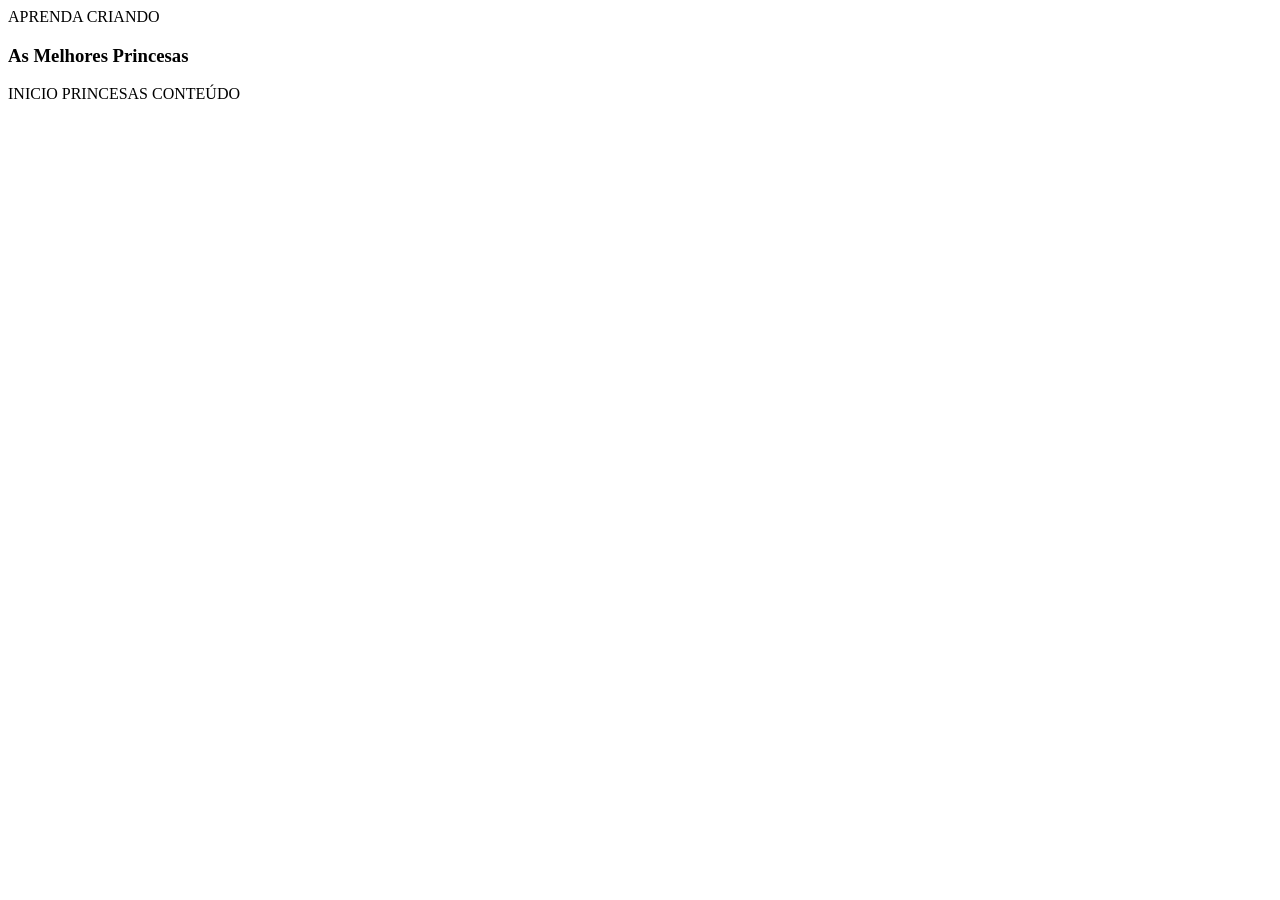
==== index.html @ d7067346 "links_navegacao" ====
<!DOCTYPE html>
<html lang="pt-BR">
    <head>
        <meta charset="UTF-8" />
        <title>Melhores Princesas</title>
        <link rel="stylesheet" href="css/style.css">
    </head>
    <body>
        <header id="inicio">
            <section class="cabecalho">
                <section class="logo">
                <span>APRENDA CRIANDO</span>
                <h1>As Melhores Princesas</h1>
                </section>
                <section class="menu">
                    <span>INICIO</span>
                    <span>PRINCESAS</span>
                    <span>CONTEÚDO</span>
                </section>
            </section>
           </header>
</body>
</html>
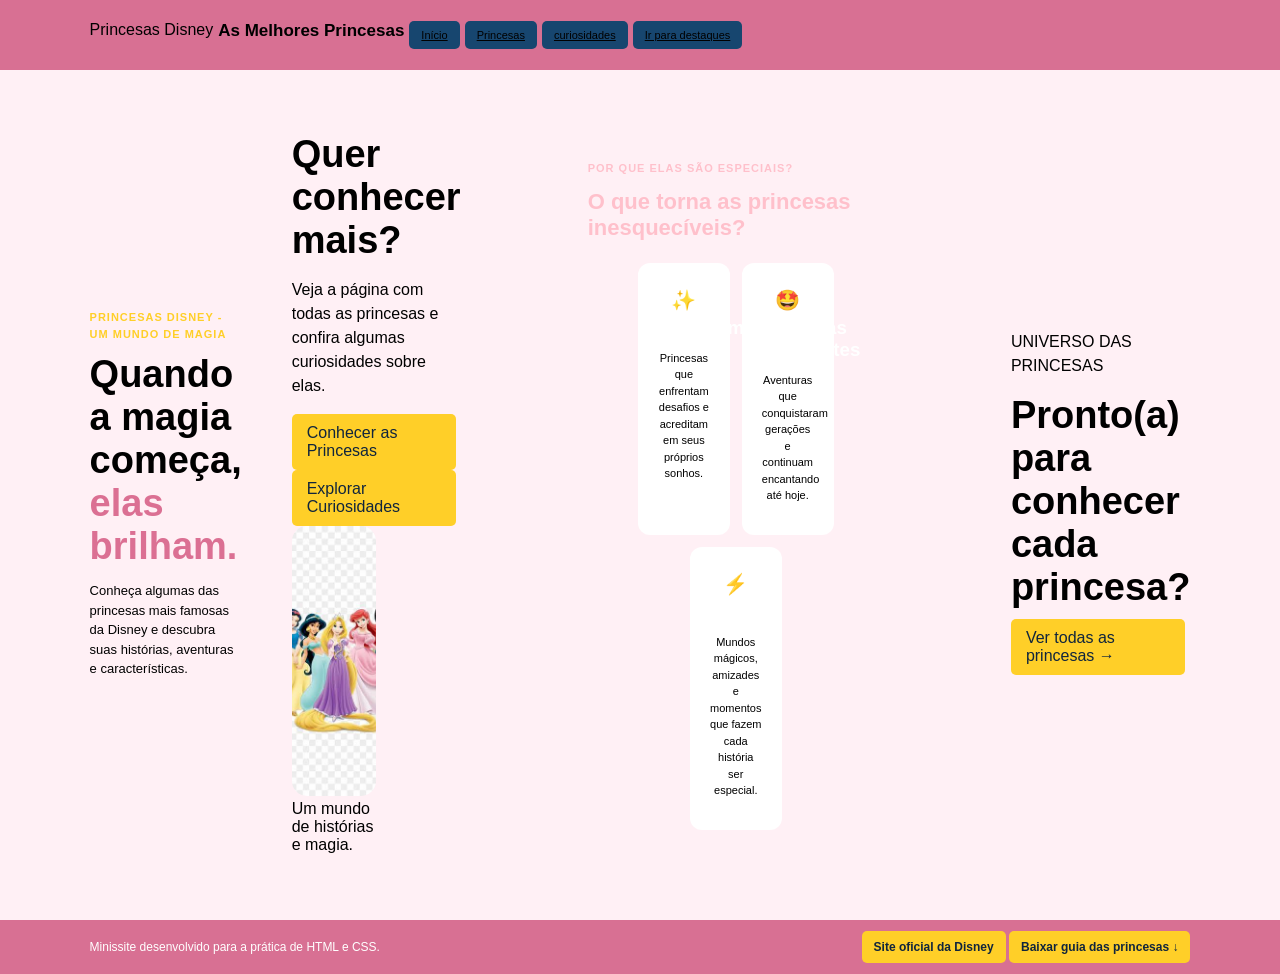
==== commit 6d7106c6: "feat: links e navegacao" ====
--- a/index.html
+++ b/index.html
@@ -2,22 +2,74 @@
 <html lang="pt-BR">
     <head>
         <meta charset="UTF-8" />
-        <title>Melhores Princesas</title>
+        <title>Princesas Disney</title>
         <link rel="stylesheet" href="css/style.css">
     </head>
     <body>
-        <header id="inicio">
+        <header>
             <section class="cabecalho">
                 <section class="logo">
-                <span>APRENDA CRIANDO</span>
+                <span>Princesas Disney</span>
                 <h1>As Melhores Princesas</h1>
+                <a href="index.html">Início</a>
+                <a href="pages/personagens.html">Princesas</a>
+                <a href="pages/curiosidades.html">curiosidades</a>
+                <a href="#destaques">Ir para destaques </a>
                 </section>
-                <section class="menu">
-                    <span>INICIO</span>
-                    <span>PRINCESAS</span>
-                    <span>CONTEÚDO</span>
-                </section>
+           </header>
+           <main>
+            <section id="inicio">
+                <article>
+                    <p>PRINCESAS DISNEY - UM MUNDO DE MAGIA</p>
+                        <h2>Quando a magia começa, <strong>elas brilham.</strong></h2>
+                        <p>Conheça algumas das princesas mais famosas da Disney e descubra suas histórias, aventuras e características.</p>
+                </article>
+            <section>
+                <h2>Quer conhecer mais?</h2>
+                <p>Veja a página com todas as princesas e confira algumas curiosidades sobre elas.</p>
+                <a href="pages/personagens.html">Conhecer as Princesas</a>
+                <a href="pages/curiosidades.html">Explorar Curiosidades</a>
+            </article>
+            <article>
+                <img src="img/princesas.png" alt="Princesas da Disney"
+                <p>Um mundo de histórias e magia.</p>
+            </article>
             </section>
-           </header>
+
+            <section id="destaques">
+                <p>POR QUE ELAS SÃO ESPECIAIS?</p>
+                <h2>O que torna as princesas inesquecíveis?</h2>
+                <article>
+                    <h3>✨</h3>
+                    <h3>Coragem</h3>
+                    <p>Princesas que enfrentam desafios e acreditam em seus próprios sonhos.</p>
+                </article>
+
+                <article>
+                    <h3>🤩</h3>
+                    <h3>Histórias marcantes</h3>
+                    <p>Aventuras que conquistaram gerações e continuam encantando até hoje.</p>
+                </article>
+
+                <article>
+                    <h3>⚡</h3>
+                    <h3>Magia</h3>
+                    <p>Mundos mágicos, amizades e momentos que fazem cada história ser especial.</p>
+                </article>
+            </section>
+
+            <section id="convite">
+                <p>UNIVERSO DAS PRINCESAS</p>
+                <h2>Pronto(a) para conhecer cada princesa?</h2>
+                <a href="pages/personagens.html">Ver todas as princesas &#8594;</a>
+            </section>
+           </main>
+           <footer>
+            <p>Minissite desenvolvido para a prática de HTML e CSS.</p>
+            <section>
+                <a href="https://princess.disney.com/" target="_blank">Site oficial da Disney</a>
+                <a href="assets/arquivos/guia-princesas.txt">Baixar guia das princesas &#8595;</a>
+            </section>
+           </footer>
 </body>
 </html>
--- a/css/style.css
+++ b/css/style.css
@@ -0,0 +1,223 @@
+* {
+    box-sizing: border-box;
+}
+
+body {
+    font-family: Arial, Helvetica, sans-serif;
+    background-color: #fff0f5;
+    color: black;
+    margin: 0;
+}
+
+header {
+    background-color: #d87093;
+    color: black;
+    padding: 15px 7%;
+    display: flex;
+    align-items: center;
+    justify-content: space-between;
+    min-height: 70px;
+}
+
+header h1 {
+    font-size: 17px;
+    margin: 0;
+}
+
+header section {
+    display: flex;
+    gap: 5px;
+}
+
+header a {
+    background-color: #17466f;
+    color: black;
+    padding: 8px 12px;
+    border-radius: 5px;
+    font-size: 11px;
+}
+
+header.ativo {
+    background-color: #ffcf28;
+    color: #10253d;
+}
+
+
+/* inicio */
+
+#inicio {
+    background-color: #fff0f5;
+    color: black;
+    padding: 45px 7%;
+    display: flex;
+    justify-content: space-between;
+    align-items: center;
+    gap: 50px;
+}
+
+#inicio article {
+    width: 50%;
+}
+
+#inicio article:first-child p:first-child {
+    color:#ffcf28;
+    font-size: 11px;
+    font-weight: bold;
+    letter-spacing: 1px;
+}
+
+#inicio h2 {
+    color: black;
+    font-size: 38px;
+    margin: 10px 0;
+}
+
+#inicio h2 strong {
+    color: palevioletred;
+    display: block;
+    font-size: italic;
+}
+
+#inicio article p {
+    font-size:13px;
+}
+
+#inicio article a {
+    display: inline-block;
+    background-color: palevioletred;
+    color: black;
+    text-decoration: none;
+    padding: 10px 14px;
+    border-radius: 5px;
+    font-size: 11px;
+    font-weight: bold;
+    margin-top: 10px;
+}
+
+#inicio article a + a {
+    background-color: #21499b;
+    color:black;
+}
+
+/*imagem */
+
+#inicio article: :last-child {
+    text-align: center;
+}
+
+#inicio img {
+    width: 100%;
+    height: 270px;
+    object-fit: cover;
+    border-radius: 15px;
+}
+
+
+#destaques {
+    padding: 45px 7%;
+    display: flex;
+    flex-wrap: wrap;
+    justify-content: center;
+    gap: 12px;
+}
+
+#destaques > p {
+    width: 100%;
+    color: pink;
+    font-size: 11px;
+    font-weight: bold;
+    letter-spacing: 1px;
+    margin: 0;
+}
+
+#destaques > h2 {
+    width: 100%;
+    color: pink;
+    font-size: 22px;
+    margin-top: 0;
+}
+
+#destaques article {
+    background-color: white;
+    width: 31%;
+    min-height: 130px;
+    padding: 20px;
+    border-radius: 12px;
+    text-align: center;
+}
+
+#destaques article h3 {
+    margin: 5px;
+    color: white;
+}
+
+#destaques article h3:first-child {
+    color:#d87093;
+    font-size: 20px;
+}
+
+#destaques article p {
+    font-size: 11px;
+}
+
+
+
+main {
+    margin: 0;
+}
+
+section {
+    padding: 45 7%;
+}
+
+h2 {
+    margin-top: 0;
+    color: #123d70;
+}
+
+h3 {
+    color: #123d70;
+}
+
+p {
+    line-height: 1.5;
+}
+
+img {
+    max-width: 100%;
+}
+
+footer {
+    background-color: #d87093;
+    color: white;
+    padding: 18px 7%;
+    display: flex;
+    justify-content: space-between;
+    align-items: center;
+    font-size: 12px;
+}
+
+footer p{
+    margin: 0;
+}
+
+footer a {
+    background-color: #ffcf28;
+    color: #10253d;
+    text-decoration: none;
+    padding: 9px 12px;
+    border-radius: 5px;
+    font-weight: bold;
+}
+
+/* botoes */
+
+main a {
+    display: inline-block;
+    background-color: #ffcf28;
+    color: #10253d;
+    padding: 10px 15px;
+    border-radius: 5px;
+    text-decoration: none;
+    margin-right: 5px;
+}
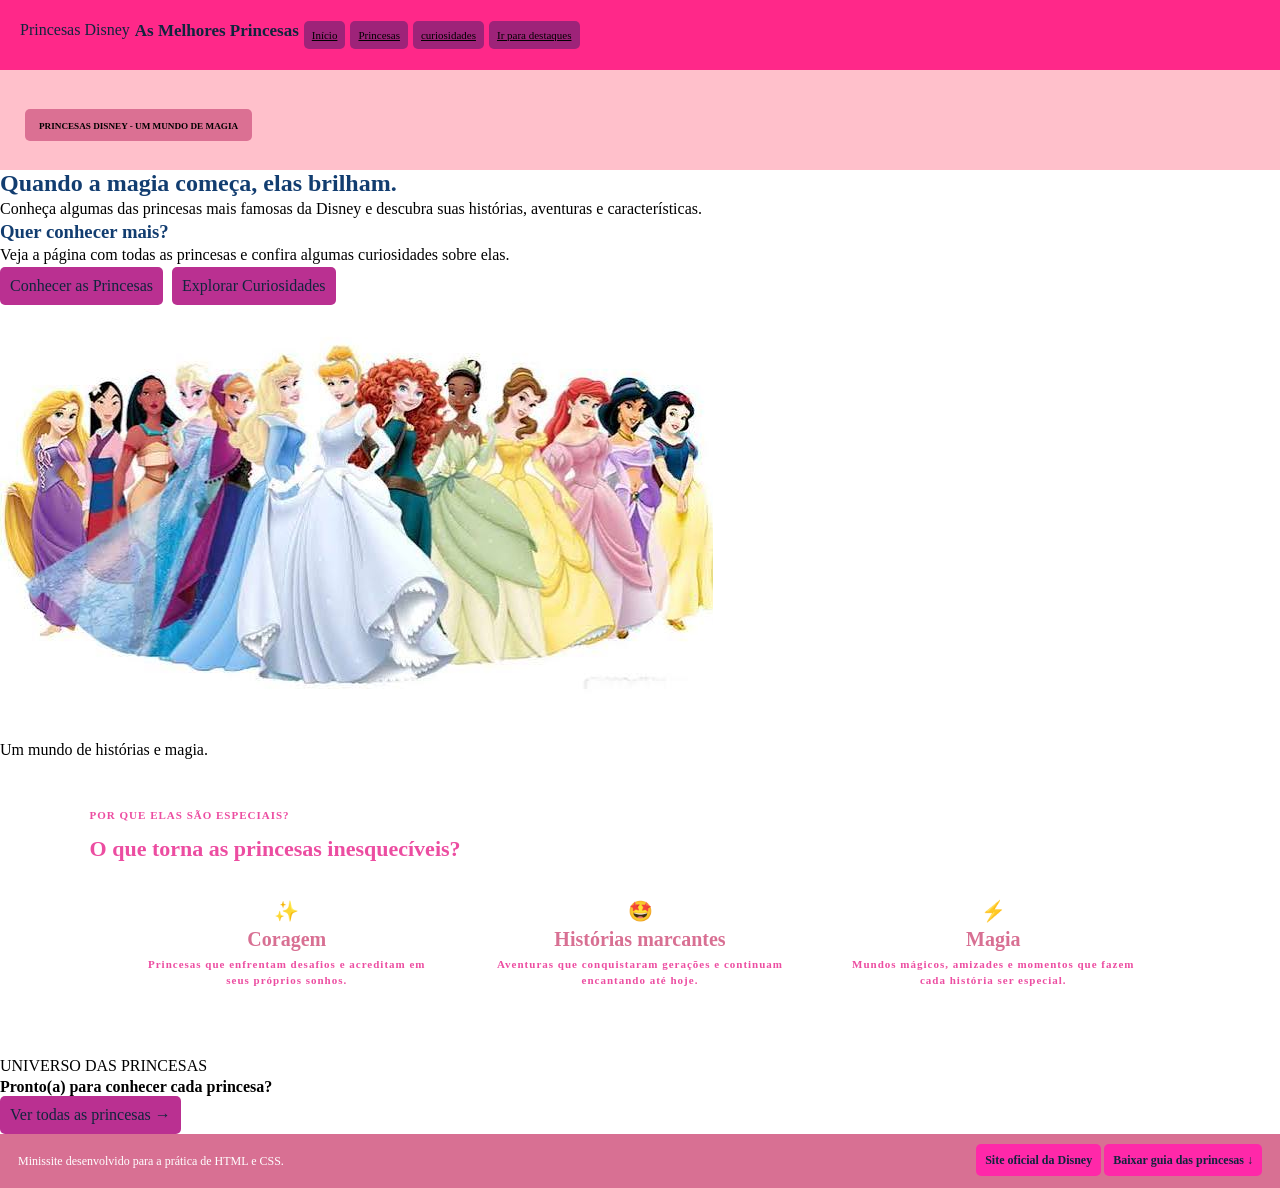
==== commit 0dfa5f7c: "adiciona vitrine" ====
--- a/index.html
+++ b/index.html
@@ -19,19 +19,22 @@
            </header>
            <main>
             <section id="inicio">
-                <article>
-                    <p>PRINCESAS DISNEY - UM MUNDO DE MAGIA</p>
-                        <h2>Quando a magia começa, <strong>elas brilham.</strong></h2>
+                <section>
+                    <small><b>PRINCESAS DISNEY - UM MUNDO DE MAGIA</b></small></section></section><p>
+                        <h2>Quando a magia começa, elas brilham.</h2>
                         <p>Conheça algumas das princesas mais famosas da Disney e descubra suas histórias, aventuras e características.</p>
-                </article>
+                        </section>
             <section>
-                <h2>Quer conhecer mais?</h2>
+                <h3>Quer conhecer mais?</h3>
                 <p>Veja a página com todas as princesas e confira algumas curiosidades sobre elas.</p>
                 <a href="pages/personagens.html">Conhecer as Princesas</a>
                 <a href="pages/curiosidades.html">Explorar Curiosidades</a>
-            </article>
+            </section>
             <article>
-                <img src="img/princesas.png" alt="Princesas da Disney"
+                <section>
+                     <img src="img/princesas.jpg" alt="Princesas da Disney" />
+                    </section>
+
                 <p>Um mundo de histórias e magia.</p>
             </article>
             </section>
@@ -60,7 +63,7 @@
 
             <section id="convite">
                 <p>UNIVERSO DAS PRINCESAS</p>
-                <h2>Pronto(a) para conhecer cada princesa?</h2>
+                <h4>Pronto(a) para conhecer cada princesa?</h4>
                 <a href="pages/personagens.html">Ver todas as princesas &#8594;</a>
             </section>
            </main>
--- a/css/style.css
+++ b/css/style.css
@@ -1,18 +1,14 @@
 * {
     box-sizing: border-box;
+    padding: 0;
+    margin: 0;
 }
 
-body {
-    font-family: Arial, Helvetica, sans-serif;
-    background-color: #fff0f5;
-    color: black;
-    margin: 0;
-}
 
 header {
     background-color: #d87093;
     color: black;
-    padding: 15px 7%;
+    padding: 20px ;
     display: flex;
     align-items: center;
     justify-content: space-between;
@@ -30,59 +26,33 @@
 }
 
 header a {
-    background-color: #17466f;
+    background-color: #9e2379;
     color: black;
-    padding: 8px 12px;
+    padding: 8px ;
     border-radius: 5px;
     font-size: 11px;
 }
 
-header.ativo {
-    background-color: #ffcf28;
+header {
+    background-color: #ff2889;
     color: #10253d;
+     display: flex;
+    flex-direction: row;
+    justify-content: space-between;
+    align-items: center;
 }
 
 
-/* inicio */
 
-#inicio {
-    background-color: #fff0f5;
-    color: black;
-    padding: 45px 7%;
-    display: flex;
-    justify-content: space-between;
-    align-items: center;
-    gap: 50px;
+#inicio h2 {
+    color: rgb(2, 2, 2);
+    font-size: 38px;
+    margin: 10px;
+
 }
 
-#inicio article {
-    width: 50%;
-}
 
-#inicio article:first-child p:first-child {
-    color:#ffcf28;
-    font-size: 11px;
-    font-weight: bold;
-    letter-spacing: 1px;
-}
-
-#inicio h2 {
-    color: black;
-    font-size: 38px;
-    margin: 10px 0;
-}
-
-#inicio h2 strong {
-    color: palevioletred;
-    display: block;
-    font-size: italic;
-}
-
-#inicio article p {
-    font-size:13px;
-}
-
-#inicio article a {
+#inicio section{
     display: inline-block;
     background-color: palevioletred;
     color: black;
@@ -94,23 +64,16 @@
     margin-top: 10px;
 }
 
-#inicio article a + a {
-    background-color: #21499b;
-    color:black;
+
+
+#inicio {
+    height: 100px;
+    display: flex;
+    align-items: center;
+    padding: 25px;
+    background-color: pink;
 }
 
-/*imagem */
-
-#inicio article: :last-child {
-    text-align: center;
-}
-
-#inicio img {
-    width: 100%;
-    height: 270px;
-    object-fit: cover;
-    border-radius: 15px;
-}
 
 
 #destaques {
@@ -121,18 +84,18 @@
     gap: 12px;
 }
 
-#destaques > p {
+#destaques p {
     width: 100%;
-    color: pink;
+    color: rgb(236, 77, 161);
     font-size: 11px;
     font-weight: bold;
     letter-spacing: 1px;
     margin: 0;
 }
 
-#destaques > h2 {
+#destaques h2 {
     width: 100%;
-    color: pink;
+    color: rgb(236, 77, 161);
     font-size: 22px;
     margin-top: 0;
 }
@@ -151,7 +114,7 @@
     color: white;
 }
 
-#destaques article h3:first-child {
+#destaques article h3{
     color:#d87093;
     font-size: 20px;
 }
@@ -167,7 +130,7 @@
 }
 
 section {
-    padding: 45 7%;
+    padding: 45;
 }
 
 h2 {
@@ -190,7 +153,7 @@
 footer {
     background-color: #d87093;
     color: white;
-    padding: 18px 7%;
+    padding: 18px;
     display: flex;
     justify-content: space-between;
     align-items: center;
@@ -202,10 +165,10 @@
 }
 
 footer a {
-    background-color: #ffcf28;
+    background-color: #ff28a9;
     color: #10253d;
     text-decoration: none;
-    padding: 9px 12px;
+    padding: 9px;
     border-radius: 5px;
     font-weight: bold;
 }
@@ -214,10 +177,14 @@
 
 main a {
     display: inline-block;
-    background-color: #ffcf28;
+    background-color: #ba3091;
     color: #10253d;
-    padding: 10px 15px;
+    padding: 10px ;
     border-radius: 5px;
     text-decoration: none;
     margin-right: 5px;
-}+}
+
+h4 {
+    align-items: center;
+}
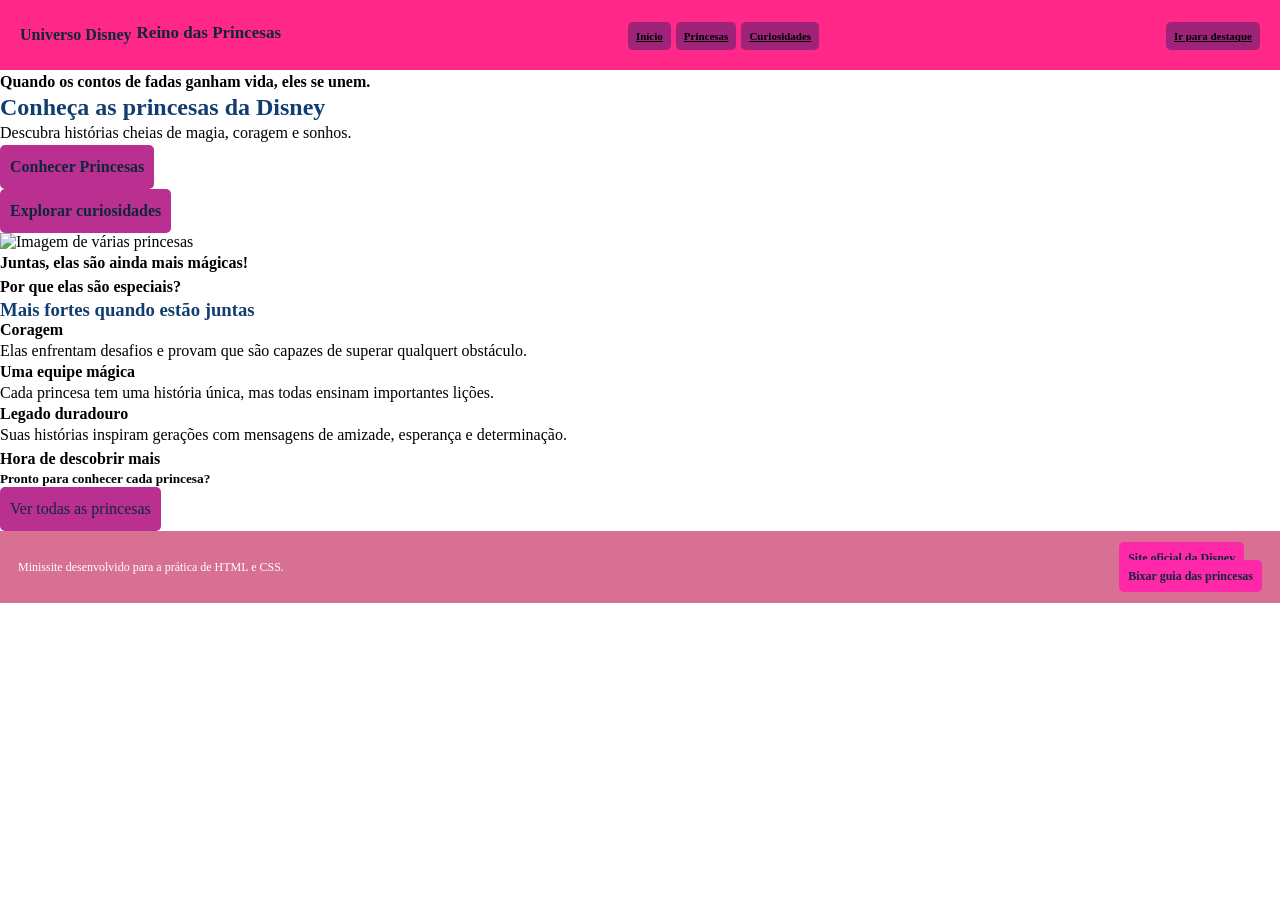
==== commit bfbd7ef0: "inicio pronto" ====
--- a/index.html
+++ b/index.html
@@ -3,76 +3,86 @@
     <head>
         <meta charset="UTF-8" />
         <title>Princesas Disney</title>
-        <link rel="stylesheet" href="css/style.css">
+        <link rel="stylesheet" href="css/style.css" />
     </head>
     <body>
         <header>
-            <section class="cabecalho">
-                <section class="logo">
-                <span>Princesas Disney</span>
-                <h1>As Melhores Princesas</h1>
-                <a href="index.html">Início</a>
-                <a href="pages/personagens.html">Princesas</a>
-                <a href="pages/curiosidades.html">curiosidades</a>
-                <a href="#destaques">Ir para destaques </a>
-                </section>
-           </header>
-           <main>
-            <section id="inicio">
-                <section>
-                    <small><b>PRINCESAS DISNEY - UM MUNDO DE MAGIA</b></small></section></section><p>
-                        <h2>Quando a magia começa, elas brilham.</h2>
-                        <p>Conheça algumas das princesas mais famosas da Disney e descubra suas histórias, aventuras e características.</p>
-                        </section>
-            <section>
-                <h3>Quer conhecer mais?</h3>
-                <p>Veja a página com todas as princesas e confira algumas curiosidades sobre elas.</p>
-                <a href="pages/personagens.html">Conhecer as Princesas</a>
-                <a href="pages/curiosidades.html">Explorar Curiosidades</a>
-            </section>
-            <article>
-                <section>
-                     <img src="img/princesas.jpg" alt="Princesas da Disney" />
-                    </section>
-
-                <p>Um mundo de histórias e magia.</p>
-            </article>
+            <section id="titulo">
+                <p><b>Universo Disney</b></p>
+                <h1>Reino das Princesas</h1>
             </section>
 
-            <section id="destaques">
-                <p>POR QUE ELAS SÃO ESPECIAIS?</p>
-                <h2>O que torna as princesas inesquecíveis?</h2>
-                <article>
-                    <h3>✨</h3>
-                    <h3>Coragem</h3>
-                    <p>Princesas que enfrentam desafios e acreditam em seus próprios sonhos.</p>
+            <section id="menu">
+                <p><b><a href="index.html" id="tela-atual">Início</a></b></p>
+                <p><b><a href="pages/personagens.html">Princesas</a></b></p>
+                <p><b><a href="pages/curiosidades.html">Curiosidades</a></b></p>
+            </section>
+
+            <section id="ir-para-destaque">
+                <p><b><a href="#destaque">Ir para destaque</a></b></p>
+            </section>
+        </header>
+
+        <main>
+            <section id="introducao">
+                <article id="titulo2">
+                    <p><b>Quando os contos de fadas ganham vida, eles se unem.</b></p>
+                    <h2>Conheça as princesas da Disney</h2>
+                    <p id="texto">Descubra histórias cheias de magia, coragem e sonhos.</p>
+
+                    <article id="botao">
+                        <p><b><a href="pages/personagens.html" id="tecla">Conhecer Princesas</a></b></p>
+                        <p><b><a href="pages/curiosidades.html">Explorar curiosidades</a></b></p>
+                    </article>
                 </article>
 
-                <article>
-                    <h3>🤩</h3>
-                    <h3>Histórias marcantes</h3>
-                    <p>Aventuras que conquistaram gerações e continuam encantando até hoje.</p>
-                </article>
-
-                <article>
-                    <h3>⚡</h3>
-                    <h3>Magia</h3>
-                    <p>Mundos mágicos, amizades e momentos que fazem cada história ser especial.</p>
+                <article id="fundo-img">
+                    <img src="img/image.png" alt="Imagem de várias princesas" />
+                    <p><b>Juntas, elas são ainda mais mágicas!</b></p>
                 </article>
             </section>
 
-            <section id="convite">
-                <p>UNIVERSO DAS PRINCESAS</p>
-                <h4>Pronto(a) para conhecer cada princesa?</h4>
-                <a href="pages/personagens.html">Ver todas as princesas &#8594;</a>
+            <section id="destaque">
+                <section id="Por que elas são especiais?">
+                    <article id="titulo2">
+                        <p><b>Por que elas são especiais?</b></p>
+                        <h3>Mais fortes quando estão juntas</h3>
+                    </article>
+                </section>
+
+                <section id="cards">
+                    <article class="card">
+                        <h4>Coragem</h4>
+                        <p>Elas enfrentam desafios e provam que são capazes de superar qualquert obstáculo.</p>
+                    </article>
+
+                    <article class="card">
+                        <h4>Uma equipe mágica</h4>
+                        <p>Cada princesa tem uma história única, mas todas ensinam importantes lições.</p>
+                    </article>
+
+                    <article class="card">
+                        <h4>Legado duradouro</h4>
+                        <p>Suas histórias inspiram gerações com mensagens de amizade, esperança e determinação.</p>
+                    </article>
+                </section>
             </section>
-           </main>
-           <footer>
-            <p>Minissite desenvolvido para a prática de HTML e CSS.</p>
-            <section>
-                <a href="https://princess.disney.com/" target="_blank">Site oficial da Disney</a>
-                <a href="assets/arquivos/guia-princesas.txt">Baixar guia das princesas &#8595;</a>
+
+            <section id="chamada-princesas">
+                <p><b>Hora de descobrir mais</b></p>
+                <h5>Pronto para conhecer cada princesa?</h5>
+                <p><a href="pages/personagens.html" id="pagina-princesas">Ver todas as princesas</a></p>
             </section>
-           </footer>
-</body>
+        </main>
+
+        <footer>
+            <section id="footer">
+                <p>Minissite desenvolvido para a prática de HTML e CSS.</p>
+            </section>
+            <section id="menu-final">
+                <p><a href="https://www.google.com/aclk?sa=L&ai=DChsSEwj74onRu5eXAxUuTEgAHc4ADxIYACICCAEQAhoCY2U&ae=2&aspm=1&co=1&ase=2&gclid=Cj0KCQjw5vLVBhCiARIsAD56SFJMDQkxmMGnke77eolfghv_R9WJ0s30GQl0DowokZY1Tw5OCkyqrskaAt8_EALw_wcB&cid=[base64]&cce=2&category=acrcp_v1_35&sig=AOD64_0IzD2r_io3hSf5DICfq1rBQ5J6QQ&q&nis=4&adurl&ved=2ahUKEwiKrITRu5eXAxUWALkGHYc3KU8Q0Qx6BAgbEAE">Site oficial da Disney</a></p>
+                <p><a href="assets/guiaprincesas.txt">Bixar guia das princesas</a></p>
+            </section>
+        </footer>
+    </body>
 </html>
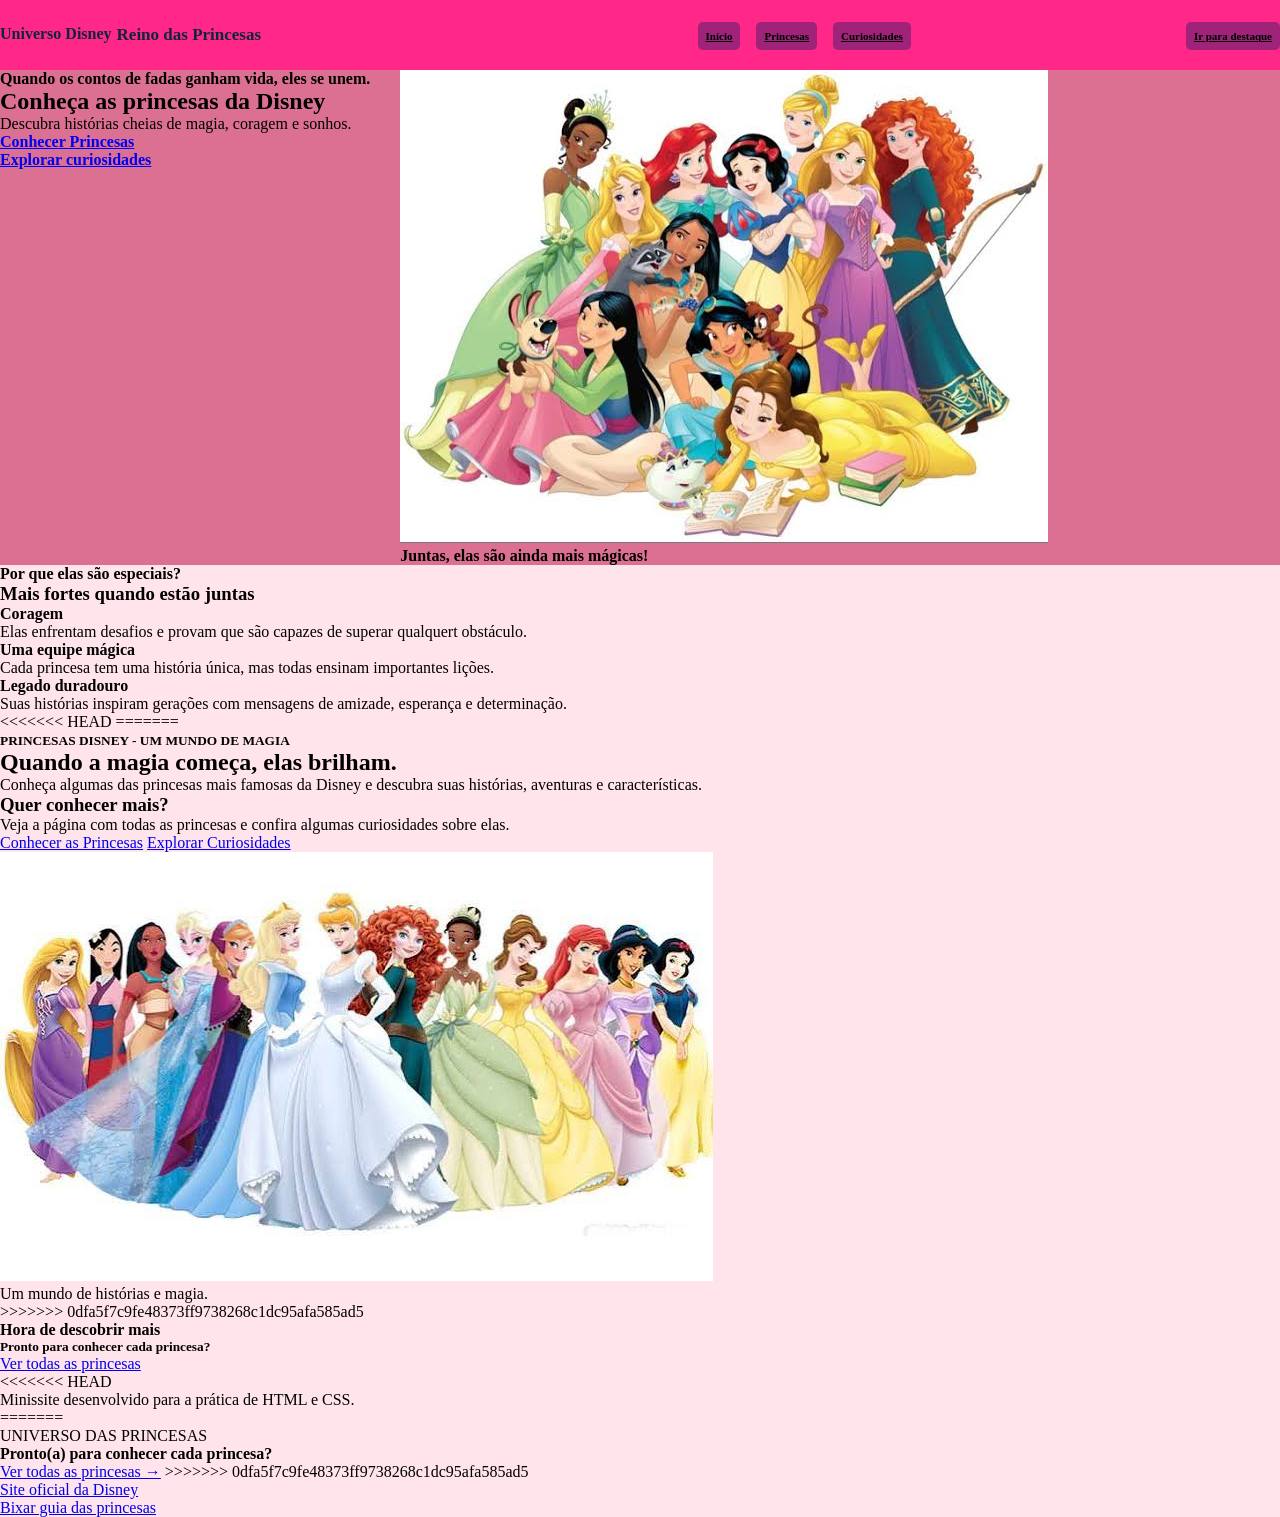
==== commit 3ab20cb1: "Atualiza projeto" ====
--- a/index.html
+++ b/index.html
@@ -66,6 +66,30 @@
                         <p>Suas histórias inspiram gerações com mensagens de amizade, esperança e determinação.</p>
                     </article>
                 </section>
+<<<<<<< HEAD
+=======
+           </header>
+           <main>
+            <section id="inicio">
+                <section>
+                    <small><b>PRINCESAS DISNEY - UM MUNDO DE MAGIA</b></small></section></section><p>
+                        <h2>Quando a magia começa, elas brilham.</h2>
+                        <p>Conheça algumas das princesas mais famosas da Disney e descubra suas histórias, aventuras e características.</p>
+                        </section>
+            <section>
+                <h3>Quer conhecer mais?</h3>
+                <p>Veja a página com todas as princesas e confira algumas curiosidades sobre elas.</p>
+                <a href="pages/personagens.html">Conhecer as Princesas</a>
+                <a href="pages/curiosidades.html">Explorar Curiosidades</a>
+            </section>
+            <article>
+                <section>
+                     <img src="img/princesas.jpg" alt="Princesas da Disney" />
+                    </section>
+
+                <p>Um mundo de histórias e magia.</p>
+            </article>
+>>>>>>> 0dfa5f7c9fe48373ff9738268c1dc95afa585ad5
             </section>
 
             <section id="chamada-princesas">
@@ -75,9 +99,16 @@
             </section>
         </main>
 
+<<<<<<< HEAD
         <footer>
             <section id="footer">
                 <p>Minissite desenvolvido para a prática de HTML e CSS.</p>
+=======
+            <section id="convite">
+                <p>UNIVERSO DAS PRINCESAS</p>
+                <h4>Pronto(a) para conhecer cada princesa?</h4>
+                <a href="pages/personagens.html">Ver todas as princesas &#8594;</a>
+>>>>>>> 0dfa5f7c9fe48373ff9738268c1dc95afa585ad5
             </section>
             <section id="menu-final">
                 <p><a href="https://www.google.com/aclk?sa=L&ai=DChsSEwj74onRu5eXAxUuTEgAHc4ADxIYACICCAEQAhoCY2U&ae=2&aspm=1&co=1&ase=2&gclid=Cj0KCQjw5vLVBhCiARIsAD56SFJMDQkxmMGnke77eolfghv_R9WJ0s30GQl0DowokZY1Tw5OCkyqrskaAt8_EALw_wcB&cid=[base64]&cce=2&category=acrcp_v1_35&sig=AOD64_0IzD2r_io3hSf5DICfq1rBQ5J6QQ&q&nis=4&adurl&ved=2ahUKEwiKrITRu5eXAxUWALkGHYc3KU8Q0Qx6BAgbEAE">Site oficial da Disney</a></p>
--- a/css/style.css
+++ b/css/style.css
@@ -1,13 +1,27 @@
 * {
-    box-sizing: border-box;
     padding: 0;
     margin: 0;
+    box-sizing: border-box;
+<<<<<<< HEAD
+}
+
+body {
+    background-color: #ffe4ec;
+    font-family: 'Times New Roman', Times, serif;
+=======
+    padding: 0;
+    margin: 0;
+>>>>>>> 0dfa5f7c9fe48373ff9738268c1dc95afa585ad5
 }
 
 
 header {
-    background-color: #d87093;
-    color: black;
+    background-color: pink;
+    color: black;
+<<<<<<< HEAD
+    padding: 20px;
+    display: flex;
+=======
     padding: 20px ;
     display: flex;
     align-items: center;
@@ -37,11 +51,38 @@
     background-color: #ff2889;
     color: #10253d;
      display: flex;
-    flex-direction: row;
-    justify-content: space-between;
-    align-items: center;
-}
-
+>>>>>>> 0dfa5f7c9fe48373ff9738268c1dc95afa585ad5
+    flex-direction: row;
+    justify-content: space-between;
+    align-items: center;
+}
+
+<<<<<<< HEAD
+header p {
+    font-size: 15px;
+}
+
+#menu {
+    display: flex;
+    flex-direction: row;
+    justify-content: center;
+    align-items: center;
+    flex-wrap: nowrap;
+    gap: 16px;
+    width: 33%;
+}
+
+#titulo {
+    width: 33%;
+}
+
+#introducao {
+    background-color: palevioletred;
+    color: black;
+    display: flex;
+    flex-direction: row;
+    gap: 30px;
+=======
 
 
 #inicio h2 {
@@ -104,31 +145,122 @@
     background-color: white;
     width: 31%;
     min-height: 130px;
+>>>>>>> 0dfa5f7c9fe48373ff9738268c1dc95afa585ad5
     padding: 20px;
-    border-radius: 12px;
+    align-items: center;
+    justify-content: space-between;
+}
+
+#intoducao h2 {
+    font-size: 60px;
+}
+
+#texto {
+    color: black;
+}
+
+#introducao img {
+    width: 500px;
+    height: 300px;
+    border-radius: 20px;
+    margin-bottom: 15px;
+}
+
+#introducao a {
+    background-color: antiquewhite;
+    padding: 10px;
+    border-radius: 10px;
+    text-decoration: none;
+    color: black;
+}
+
+#botao {
+    display: flex;
+    gap: 15px;
+    margin-top: 20px;
+}
+
+#fundo-img p {
+    padding: 5px;
+    text-decoration: none;
     text-align: center;
-}
-
-#destaques article h3 {
-    margin: 5px;
-    color: white;
-}
-
+    color: black;
+}
+
+#menu a {
+    background-color: #f74780;
+    padding: 5px;
+    border-radius: 10px;
+    text-decoration: none;
+    color: black;
+}
+
+<<<<<<< HEAD
+#destaque {
+    padding: 50px;
+    color: #f74780;
+}
+
+#porqueelassaoespeciais {
+    margin-bottom: 20px;
+    color: black;
+}
+
+#porqueelassaoespeciais {
+    color:#f74780
+}
+
+#cards {
+    display: flex;
+    flex-direction: row;
+    justify-content: space-between;
+    align-items: center;
+    flex-wrap: nowrap;
+    gap: 20px;
+
+}
+
+.card {
+    background-color: white;
+    width: 30%;
+    padding: 20px;
+    text-align: center;
+    border-radius: 20px;
+}
+
+.card h4 {
+=======
 #destaques article h3{
     color:#d87093;
+>>>>>>> 0dfa5f7c9fe48373ff9738268c1dc95afa585ad5
     font-size: 20px;
 }
 
-#destaques article p {
-    font-size: 11px;
-}
-
-
-
-main {
-    margin: 0;
-}
-
+#chamada-princesas {
+    background-color: palevioletred;
+    padding: 30px;
+    text-align: center;
+}
+
+#chamada-princesas h5 {
+    font-size: 20px;
+    margin-bottom: 10px;
+}
+
+<<<<<<< HEAD
+#pagina-princesas {
+    padding: 5px;
+    border-radius: 10px;
+    text-decoration: none;
+    background-color: #f74780;
+    color: black;
+    padding:5px
+}
+
+footer {
+    background-color: pink;
+    padding: 20px;
+=======
 section {
     padding: 45;
 }
@@ -154,16 +286,31 @@
     background-color: #d87093;
     color: white;
     padding: 18px;
-    display: flex;
-    justify-content: space-between;
-    align-items: center;
-    font-size: 12px;
-}
-
-footer p{
-    margin: 0;
-}
-
+>>>>>>> 0dfa5f7c9fe48373ff9738268c1dc95afa585ad5
+    display: flex;
+    flex-direction: row;
+    justify-content: space-between;
+    align-items: center;
+}
+
+#menu-final {
+    display: flex;
+    flex-direction: row;
+    justify-content: flex-end;
+    align-items: center;
+    flex-wrap:nowrap;
+    gap:20px
+}
+
+<<<<<<< HEAD
+#menu-final a {
+    padding: 5px;
+    border-radius: 5px;
+    text-decoration: none;
+    color: black;
+    background-color: #f74780;
+}
+=======
 footer a {
     background-color: #ff28a9;
     color: #10253d;
@@ -188,3 +335,4 @@
 h4 {
     align-items: center;
 }
+>>>>>>> 0dfa5f7c9fe48373ff9738268c1dc95afa585ad5
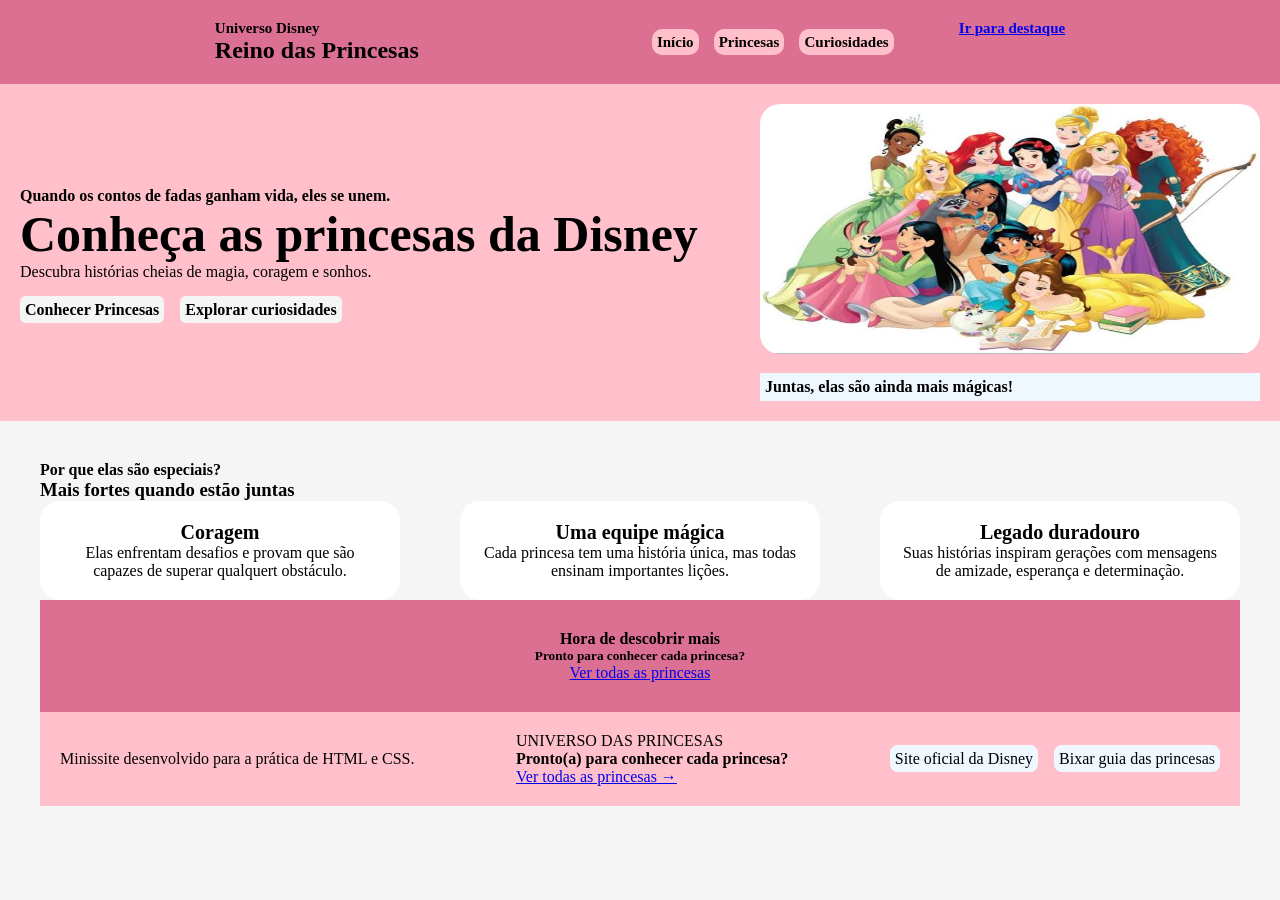
==== commit 230a1716: "final" ====
--- a/index.html
+++ b/index.html
@@ -66,31 +66,8 @@
                         <p>Suas histórias inspiram gerações com mensagens de amizade, esperança e determinação.</p>
                     </article>
                 </section>
-<<<<<<< HEAD
-=======
            </header>
            <main>
-            <section id="inicio">
-                <section>
-                    <small><b>PRINCESAS DISNEY - UM MUNDO DE MAGIA</b></small></section></section><p>
-                        <h2>Quando a magia começa, elas brilham.</h2>
-                        <p>Conheça algumas das princesas mais famosas da Disney e descubra suas histórias, aventuras e características.</p>
-                        </section>
-            <section>
-                <h3>Quer conhecer mais?</h3>
-                <p>Veja a página com todas as princesas e confira algumas curiosidades sobre elas.</p>
-                <a href="pages/personagens.html">Conhecer as Princesas</a>
-                <a href="pages/curiosidades.html">Explorar Curiosidades</a>
-            </section>
-            <article>
-                <section>
-                     <img src="img/princesas.jpg" alt="Princesas da Disney" />
-                    </section>
-
-                <p>Um mundo de histórias e magia.</p>
-            </article>
->>>>>>> 0dfa5f7c9fe48373ff9738268c1dc95afa585ad5
-            </section>
 
             <section id="chamada-princesas">
                 <p><b>Hora de descobrir mais</b></p>
@@ -99,16 +76,13 @@
             </section>
         </main>
 
-<<<<<<< HEAD
         <footer>
             <section id="footer">
                 <p>Minissite desenvolvido para a prática de HTML e CSS.</p>
-=======
             <section id="convite">
                 <p>UNIVERSO DAS PRINCESAS</p>
                 <h4>Pronto(a) para conhecer cada princesa?</h4>
                 <a href="pages/personagens.html">Ver todas as princesas &#8594;</a>
->>>>>>> 0dfa5f7c9fe48373ff9738268c1dc95afa585ad5
             </section>
             <section id="menu-final">
                 <p><a href="https://www.google.com/aclk?sa=L&ai=DChsSEwj74onRu5eXAxUuTEgAHc4ADxIYACICCAEQAhoCY2U&ae=2&aspm=1&co=1&ase=2&gclid=Cj0KCQjw5vLVBhCiARIsAD56SFJMDQkxmMGnke77eolfghv_R9WJ0s30GQl0DowokZY1Tw5OCkyqrskaAt8_EALw_wcB&cid=[base64]&cce=2&category=acrcp_v1_35&sig=AOD64_0IzD2r_io3hSf5DICfq1rBQ5J6QQ&q&nis=4&adurl&ved=2ahUKEwiKrITRu5eXAxUWALkGHYc3KU8Q0Qx6BAgbEAE">Site oficial da Disney</a></p>
--- a/css/style.css
+++ b/css/style.css
@@ -1,63 +1,23 @@
 * {
     padding: 0;
     margin: 0;
-    box-sizing: border-box;
-<<<<<<< HEAD
+    box-sizing:border-box;
 }
 
 body {
-    background-color: #ffe4ec;
+    background-color: whitesmoke;
     font-family: 'Times New Roman', Times, serif;
-=======
-    padding: 0;
-    margin: 0;
->>>>>>> 0dfa5f7c9fe48373ff9738268c1dc95afa585ad5
-}
-
-
-header {
-    background-color: pink;
-    color: black;
-<<<<<<< HEAD
-    padding: 20px;
-    display: flex;
-=======
-    padding: 20px ;
-    display: flex;
-    align-items: center;
-    justify-content: space-between;
-    min-height: 70px;
-}
-
-header h1 {
-    font-size: 17px;
-    margin: 0;
-}
-
-header section {
-    display: flex;
-    gap: 5px;
-}
-
-header a {
-    background-color: #9e2379;
-    color: black;
-    padding: 8px ;
-    border-radius: 5px;
-    font-size: 11px;
 }
 
 header {
-    background-color: #ff2889;
-    color: #10253d;
-     display: flex;
->>>>>>> 0dfa5f7c9fe48373ff9738268c1dc95afa585ad5
+    background-color: palevioletred;
+    color: black;
+    padding: 20px;
+    display: flex;
     flex-direction: row;
-    justify-content: space-between;
-    align-items: center;
+    justify-content: center;
 }
 
-<<<<<<< HEAD
 header p {
     font-size: 15px;
 }
@@ -68,91 +28,27 @@
     justify-content: center;
     align-items: center;
     flex-wrap: nowrap;
-    gap: 16px;
-    width: 33%;
+    gap: 15px;
+    width: 30%;
 }
 
 #titulo {
-    width: 33%;
+    width: 30%;
 }
 
 #introducao {
-    background-color: palevioletred;
+    background-color: pink;
     color: black;
     display: flex;
     flex-direction: row;
     gap: 30px;
-=======
-
-
-#inicio h2 {
-    color: rgb(2, 2, 2);
-    font-size: 38px;
-    margin: 10px;
-
-}
-
-
-#inicio section{
-    display: inline-block;
-    background-color: palevioletred;
-    color: black;
-    text-decoration: none;
-    padding: 10px 14px;
-    border-radius: 5px;
-    font-size: 11px;
-    font-weight: bold;
-    margin-top: 10px;
-}
-
-
-
-#inicio {
-    height: 100px;
-    display: flex;
-    align-items: center;
-    padding: 25px;
-    background-color: pink;
-}
-
-
-
-#destaques {
-    padding: 45px 7%;
-    display: flex;
-    flex-wrap: wrap;
-    justify-content: center;
-    gap: 12px;
-}
-
-#destaques p {
-    width: 100%;
-    color: rgb(236, 77, 161);
-    font-size: 11px;
-    font-weight: bold;
-    letter-spacing: 1px;
-    margin: 0;
-}
-
-#destaques h2 {
-    width: 100%;
-    color: rgb(236, 77, 161);
-    font-size: 22px;
-    margin-top: 0;
-}
-
-#destaques article {
-    background-color: white;
-    width: 31%;
-    min-height: 130px;
->>>>>>> 0dfa5f7c9fe48373ff9738268c1dc95afa585ad5
-    padding: 20px;
+    padding:20px;
     align-items: center;
     justify-content: space-between;
 }
 
-#intoducao h2 {
-    font-size: 60px;
+#introducao h2 {
+    font-size: 50px;
 }
 
 #texto {
@@ -161,14 +57,29 @@
 
 #introducao img {
     width: 500px;
-    height: 300px;
+    height: 250px;
     border-radius: 20px;
     margin-bottom: 15px;
 }
 
 #introducao a {
-    background-color: antiquewhite;
-    padding: 10px;
+    background-color: whitesmoke;
+    padding: 5px;
+    border-radius: 6px ;
+    text-decoration: none;
+    color: black;
+}
+
+#fundo-img p {
+    background-color: aliceblue;
+    padding: 5px;
+    text-decoration: none;
+    color: black
+}
+
+#menu a {
+    background-color: pink;
+    padding: 5px;
     border-radius: 10px;
     text-decoration: none;
     color: black;
@@ -176,38 +87,13 @@
 
 #botao {
     display: flex;
-    gap: 15px;
+    gap: 16px;
     margin-top: 20px;
 }
 
-#fundo-img p {
-    padding: 5px;
-    text-decoration: none;
-    text-align: center;
+#destaque {
+    padding: 40px;
     color: black;
-}
-
-#menu a {
-    background-color: #f74780;
-    padding: 5px;
-    border-radius: 10px;
-    text-decoration: none;
-    color: black;
-}
-
-<<<<<<< HEAD
-#destaque {
-    padding: 50px;
-    color: #f74780;
-}
-
-#porqueelassaoespeciais {
-    margin-bottom: 20px;
-    color: black;
-}
-
-#porqueelassaoespeciais {
-    color:#f74780
 }
 
 #cards {
@@ -216,8 +102,7 @@
     justify-content: space-between;
     align-items: center;
     flex-wrap: nowrap;
-    gap: 20px;
-
+    gap: 16px;
 }
 
 .card {
@@ -229,68 +114,32 @@
 }
 
 .card h4 {
-=======
-#destaques article h3{
-    color:#d87093;
->>>>>>> 0dfa5f7c9fe48373ff9738268c1dc95afa585ad5
     font-size: 20px;
 }
 
 #chamada-princesas {
     background-color: palevioletred;
+    text-align: center;
     padding: 30px;
-    text-align: center;
+    color: black
 }
 
-#chamada-princesas h5 {
-    font-size: 20px;
-    margin-bottom: 10px;
+#paginas-princesas {
+    background-color: pink;
+    padding: 5px;
+    border-radius: 8px;
+    text-decoration: none;
+    color: black;
 }
 
-<<<<<<< HEAD
-#pagina-princesas {
-    padding: 5px;
-    border-radius: 10px;
-    text-decoration: none;
-    background-color: #f74780;
+#footer {
     color: black;
-    padding:5px
-}
-
-footer {
     background-color: pink;
     padding: 20px;
-=======
-section {
-    padding: 45;
-}
-
-h2 {
-    margin-top: 0;
-    color: #123d70;
-}
-
-h3 {
-    color: #123d70;
-}
-
-p {
-    line-height: 1.5;
-}
-
-img {
-    max-width: 100%;
-}
-
-footer {
-    background-color: #d87093;
-    color: white;
-    padding: 18px;
->>>>>>> 0dfa5f7c9fe48373ff9738268c1dc95afa585ad5
-    display: flex;
     flex-direction: row;
     justify-content: space-between;
     align-items: center;
+    display: flex;
 }
 
 #menu-final {
@@ -298,41 +147,22 @@
     flex-direction: row;
     justify-content: flex-end;
     align-items: center;
-    flex-wrap:nowrap;
-    gap:20px
+    flex-wrap: nowrap;
+    gap: 16px
 }
 
-<<<<<<< HEAD
 #menu-final a {
+    background-color: aliceblue;
     padding: 5px;
-    border-radius: 5px;
+    border-radius: 8px;
     text-decoration: none;
     color: black;
-    background-color: #f74780;
-}
-=======
-footer a {
-    background-color: #ff28a9;
-    color: #10253d;
-    text-decoration: none;
-    padding: 9px;
-    border-radius: 5px;
-    font-weight: bold;
 }
 
-/* botoes */
-
-main a {
-    display: inline-block;
-    background-color: #ba3091;
-    color: #10253d;
-    padding: 10px ;
-    border-radius: 5px;
+#convite {
+    border-radius: 8px;
     text-decoration: none;
-    margin-right: 5px;
+    color: black;
+    background-color: pink;
 }
 
-h4 {
-    align-items: center;
-}
->>>>>>> 0dfa5f7c9fe48373ff9738268c1dc95afa585ad5
